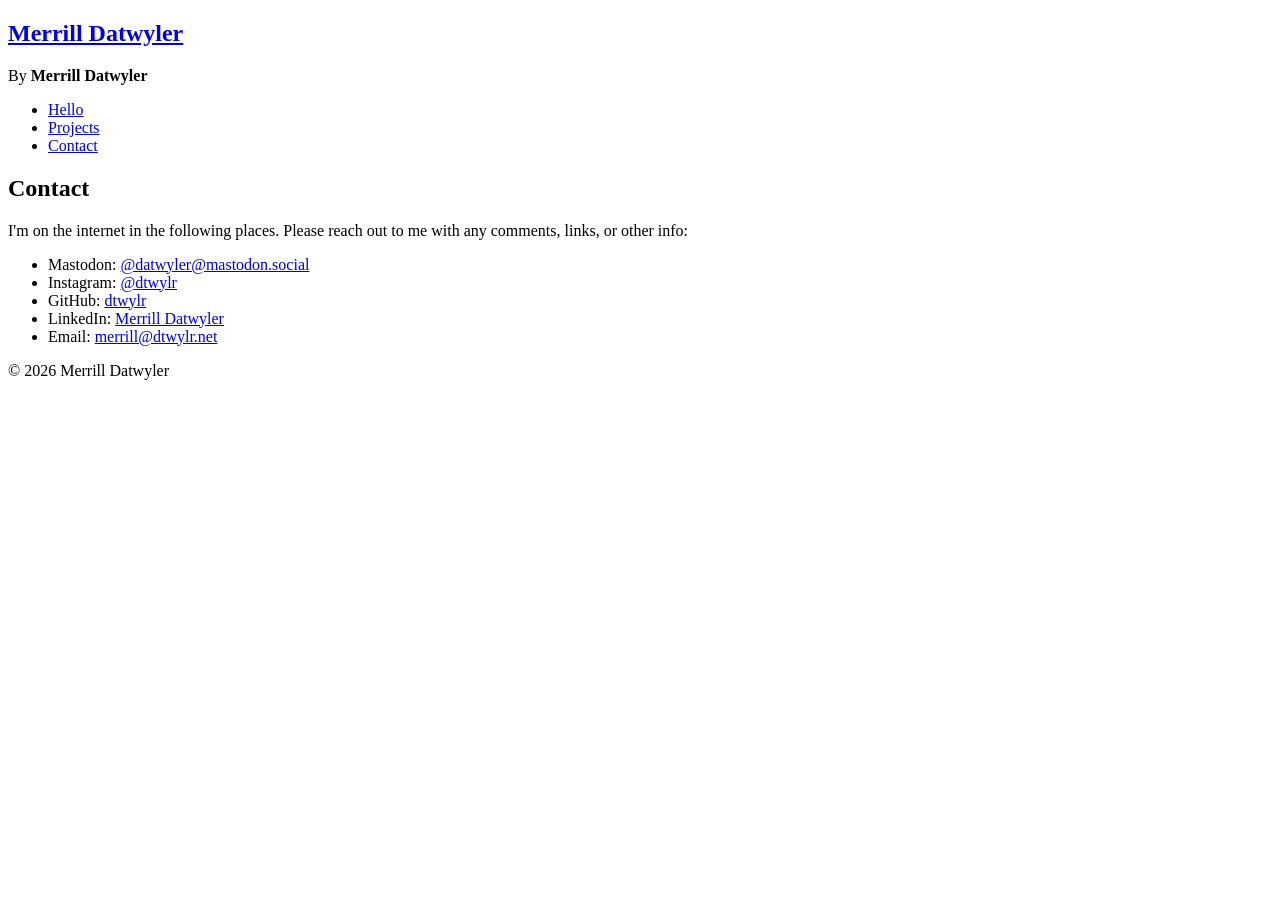
==== contact.html @ 85eaf6b4 "Update projects" ====
<!DOCTYPE html>
<html lang="en">
  <head>
    <meta charset="UTF-8" />
    <meta name="viewport" content="width=device-width, initial-scale=1.0" />
    <title>Contact - Merrill Datwyler</title>
    <link rel="stylesheet" href="dtwylr_styles.css" />
  </head>
  <body>
    <div class="page">
      <aside>
        <h1><a href="/">Merrill Datwyler</a></h1>
        <div id="nav-container"></div>
        <script>
          fetch('nav.html')
            .then(response => response.text())
            .then(data => {
              document.getElementById('nav-container').innerHTML = data;
            });
        </script>
      </aside>
      <main>
        <h2>Contact</h2>
        <p>I'm on the internet in the following places. Please reach out to me with any comments, links, or other info:</p>

        <ul>
          <li>Mastodon: <a href="https://mastodon.social/@datwyler">@datwyler@mastodon.social</a></li>
          <li>Instagram: <a href="https://instagram.com/dtwylr/">@dtwylr</a></li>
          <li>GitHub: <a href="https://github.com/dtwylr">dtwylr</a></li>
          <li>LinkedIn: <a href="https://www.linkedin.com/in/dtwylr/">Merrill Datwyler</a></li>
          <li>Email: <a href="mailto:merrill@dtwylr.net">merrill@dtwylr.net</a></li>
        </ul>
      </main>
    </div>
    <footer>
      <p>&copy; 2026 Merrill Datwyler</p>
    </footer>
  </body>
</html>
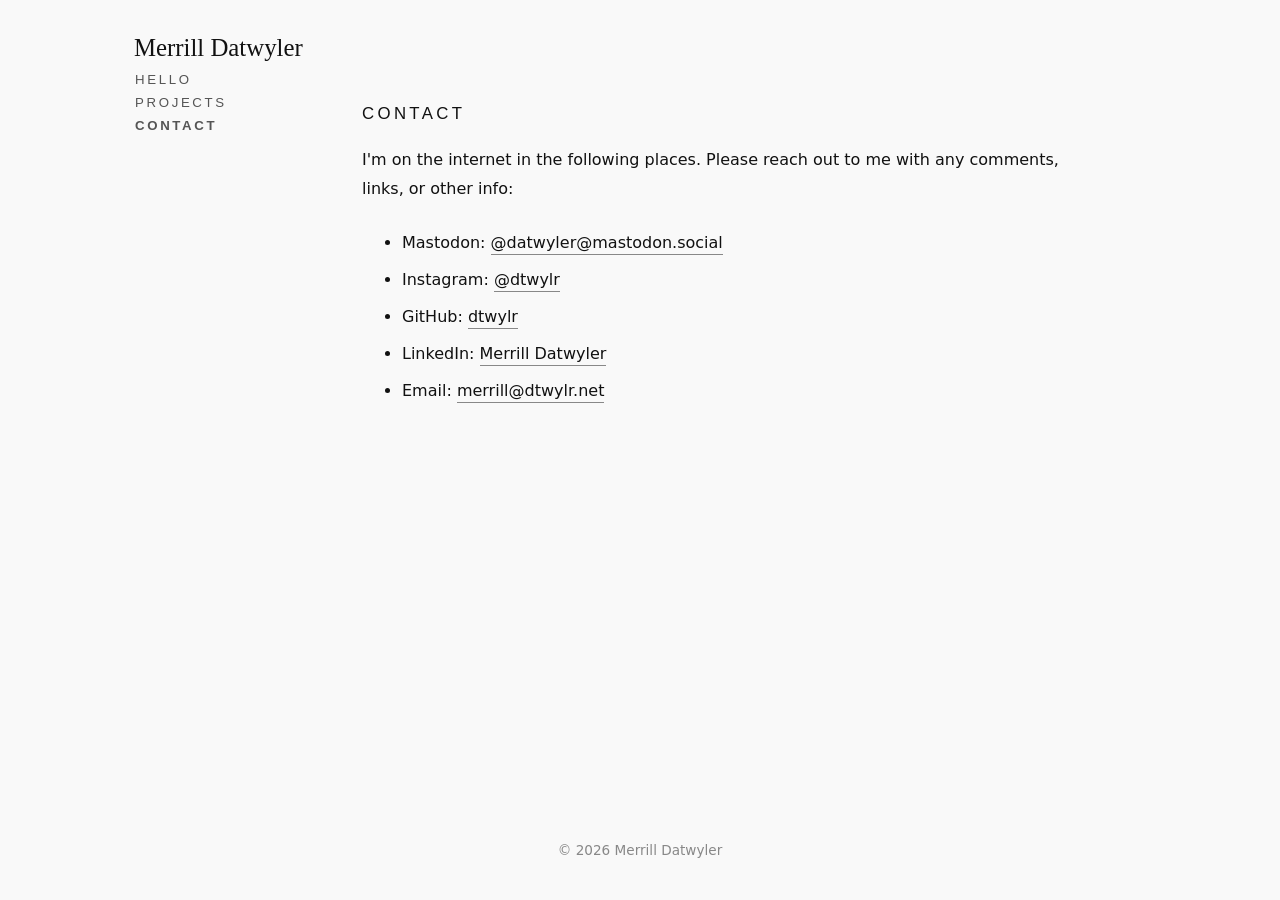
==== commit 7c693c6d: "bold current page in nav" ====
--- a/contact.html
+++ b/contact.html
@@ -12,12 +12,19 @@
         <h1><a href="/">Merrill Datwyler</a></h1>
         <div id="nav-container"></div>
         <script>
-          fetch('nav.html')
-            .then(response => response.text())
-            .then(data => {
-              document.getElementById('nav-container').innerHTML = data;
-            });
-        </script>
+			fetch('nav.html')
+			.then(response => response.text())
+			.then(data => {
+				const nav = document.getElementById('nav-container');
+				nav.innerHTML = data;
+				const currentPage = window.location.pathname;
+				nav.querySelectorAll('a').forEach(link => {
+					if (link.pathname === currentPage) {
+						link.classList.add('active');
+					}
+				});
+			});
+		</script>
       </aside>
       <main>
         <h2>Contact</h2>
--- a/dtwylr_styles.css
+++ b/dtwylr_styles.css
@@ -0,0 +1,385 @@
+/* Base styles */
+html, body {
+  margin: 0;
+  padding: 0;
+  background: #f9f9f9;
+  color: #111;
+  font-family: Verdana, system-ui, Helvetica, sans-serif;
+  line-height: 1.8;
+  font-size: 16px;
+}
+
+/* Typography */
+h1, h2, h3, h4, h5, h6 {
+  font-weight: normal;
+  margin: 2rem 0 1rem;
+  line-height: 1.2;
+}
+
+h1 {
+  font-size: 1.55em;
+  font-family: "Hoefler Text", Georgia, "Times New Roman", serif;
+  line-height: 1.3;
+  text-align: left;
+}
+
+h2 {
+  font-size: 1.05em;
+  font-family: "Gill Sans MT", "Gill Sans", "Gill Sans Std", Verdana, "Bitstream Vera Sans", sans-serif;
+  text-align: left;
+  font-weight: normal;
+  line-height: 1.8em;
+  letter-spacing: 0.2em;
+  margin: 4em 0 1em 0;
+  text-transform: uppercase;
+}
+
+h3 {
+  font-size: 0.91em;
+  font-family: "Gill Sans MT", "Gill Sans", "Gill Sans Std", Verdana, "Bitstream Vera Sans", sans-serif;
+  text-align: left;
+  font-weight: normal;
+  line-height: 1.8em;
+  letter-spacing: 0.2em;
+  margin-top: 3em;
+  margin-bottom: 1.4em;
+  text-transform: uppercase;
+}
+
+h1 + h2 {
+  margin-top: 2em;
+}
+
+p + h3 {
+  margin-top: 4em;
+}
+
+p {
+  margin: 0 0 1.6em 0;
+  padding: 0;
+}
+
+strong {
+  font-weight: normal;
+  font-size: 0.91em;
+  letter-spacing: 0.2em;
+  text-transform: uppercase;
+}
+
+/* Links — bottom border, no underline */
+a {
+  color: #111;
+  text-decoration: none;
+  border-color: #888;
+  border-width: 0 0 1px 0;
+  border-style: none none solid none;
+  padding: 3px 0px 2px 0px;
+}
+
+a:visited {
+  color: #111;
+  border-color: #999;
+  border-style: none none dotted none;
+  padding: 3px 0px 2px 0px;
+}
+
+a:hover {
+  color: #fff;
+  text-decoration: none;
+  background-color: #444;
+  border-color: #444;
+}
+
+/* Sidebar nav links: no borders, uppercase */
+#nav-container a {
+  border: 0;
+  color: #555;
+  text-transform: uppercase;
+  letter-spacing: 0.2em;
+  font-size: 0.91em;
+  padding: 4px 1px 4px 1px;
+}
+
+#nav-container a:hover {
+  color: #fff;
+  background-color: #444;
+}
+
+#nav-container a.active {
+  font-weight: bold;
+}
+
+/* Blockquotes */
+blockquote {
+  font-size: 1em;
+  margin: 2em 0 2em 0.25em;
+  padding: 0 0 0 1.25em;
+  border-left: 1px solid #888;
+  border-right: 0px solid #888;
+}
+
+/* Code and Pre */
+code {
+  font-family: ui-monospace, Menlo, Monaco, Consolas, monospace;
+  font-size: 1.09em;
+  background-color: #e8e8e8;
+  padding: 2px 2px 2px 2px;
+  border-radius: 3px;
+}
+
+pre {
+  font-family: ui-monospace, Menlo, Monaco, Consolas, monospace;
+  display: inline-block;
+  white-space: pre;
+  width: auto;
+  min-width: 93%;
+  max-width: 120%;
+  overflow-x: auto;
+  font-size: 1.0em;
+  line-height: 1.5em;
+  color: #111;
+  background-color: #e0e0e0;
+  margin: 0.5em 0 2.0em 0;
+  padding: 5px 10px 5px 10px;
+  border-width: 0;
+  border-radius: 3px;
+}
+
+pre code {
+  background-color: inherit;
+  padding: 0;
+}
+
+/* Lists */
+ul {
+  padding-left: 0.5em;
+  margin: 0 0 2em 2em;
+}
+
+ol {
+  padding-left: 0.5em;
+  margin: 0 0 2em 2em;
+}
+
+li {
+  margin-bottom: 0.5em;
+}
+
+/* Images */
+img {
+  margin-top: 5px;
+  max-width: 100%;
+  height: auto;
+}
+
+/* Layout — two-column: sidebar + content */
+body {
+  display: flex;
+  flex-direction: column;
+  min-height: 100vh;
+}
+
+.page {
+  display: flex;
+  max-width: 1060px;
+  margin: 0 auto;
+  width: 100%;
+  flex: 1;
+}
+
+/* Sidebar column */
+aside {
+  flex: 0 0 180px;
+  padding: 2rem 1rem 2rem 1.5rem;
+}
+
+aside h1 {
+  font-size: 1.55em;
+  line-height: 1.3em;
+  margin: 0 0 0.5rem 0;
+  padding: 0;
+}
+
+aside h1 a {
+  color: #111;
+  text-decoration: none;
+  border: 0;
+}
+
+#nav-container {
+  padding: 0;
+  margin: 0;
+  font-family: "Gill Sans MT", "Gill Sans", "Gill Sans Std", Verdana, "Bitstream Vera Sans", sans-serif;
+  font-size: 0.91em;
+  line-height: 1em;
+}
+
+#nav-container nav {
+  margin: 0 0 1em 0;
+}
+
+#nav-container nav ul {
+  list-style: none;
+  margin: 0;
+  padding: 0;
+  text-transform: uppercase;
+  letter-spacing: 0.2em;
+}
+
+#nav-container nav ul li {
+  margin: 0 0 0.5em 0;
+  padding: 0;
+}
+
+/* Content column */
+main {
+  flex: 1;
+  max-width: 700px;
+  margin: 2rem 0 2rem 1rem;
+  padding: 0 1rem;
+}
+
+/* Dateline */
+h2.dateline {
+  font-family: "Gill Sans MT", "Gill Sans", "Gill Sans Std", Georgia, serif;
+  font-size: 1em;
+  text-align: left;
+  font-weight: normal;
+  line-height: 1.8em;
+  letter-spacing: 0.2em;
+  margin: 2em 0 0 0;
+  color: #888;
+  text-transform: uppercase;
+}
+
+h2.dateline a {
+  color: #888;
+  text-decoration: none;
+  border: 0;
+}
+
+h2.dateline a:hover {
+  color: #fff;
+  background-color: #444;
+}
+
+dl + h2.dateline {
+  font-size: 0.9em;
+  margin: 8em 0 4em 0;
+}
+
+/* Linked List entries */
+dl.linkedlist {
+  color: #111;
+  border-width: 0 0 0px 0;
+  border-style: solid;
+  border-color: #ccc;
+  padding-bottom: 0em;
+}
+
+dl.linkedlist dt {
+  font-family: "Gill Sans MT", "Gill Sans", "Gill Sans Std", Verdana, "Bitstream Vera Sans", sans-serif;
+  font-size: 1.05em;
+  text-align: left;
+  font-weight: normal;
+  margin: 0 0 0.4em 0;
+  letter-spacing: 0.15em;
+  text-transform: uppercase;
+  margin-top: 2em;
+}
+
+dl.linkedlist dt a {
+  padding-top: 2px;
+  padding-bottom: 0px;
+  color: #111;
+  border-style: solid;
+  border-color: #aaa;
+}
+
+dl.linkedlist dt a:visited {
+  border-style: dotted;
+  border-color: #aaa;
+  color: #333;
+}
+
+dl.linkedlist dt a:hover {
+  color: #fff;
+  background-color: #444;
+}
+
+dl.linkedlist dd {
+  margin: auto auto 5em 0em;
+}
+
+dl.linkedlist dd p {
+  margin: 0 0 1.6em 0;
+}
+
+dl.linkedlist blockquote {
+  margin: 0 0 0 0.25em;
+  padding: 0 0em 0 1em;
+  border-left: 1px solid #888;
+  border-right: 0px solid #888;
+}
+
+dl.linkedlist blockquote a {
+  color: #333;
+}
+
+/* Permalink star */
+a.permalink {
+  color: #aaa;
+  border: 0;
+  padding: 3px 3px 3px 5px;
+  margin-left: 0.5em;
+  font-family: "Hiragino Kaku Gothic Pro", "Osaka", "Zapf Dingbats";
+}
+
+dt:hover a.permalink {
+  color: #fff;
+}
+
+h2.dateline:hover a.permalink {
+  color: #fff;
+  padding: 3px;
+}
+
+/* Footer */
+footer {
+  text-align: center;
+  padding: 1rem 0;
+  color: #888;
+  font-size: 0.85em;
+}
+
+/* Small print */
+p.smallprint {
+  margin-top: 4em;
+  line-height: 1.8em;
+  text-align: left;
+  color: #888;
+  font-size: 0.91em;
+}
+
+/* HR */
+hr {
+  margin: 2em 1em 2em 0;
+  text-align: center;
+  border-color: #888;
+  border-width: 0;
+  border-style: dotted;
+}
+
+/* Responsive: stack sidebar on small screens */
+@media (max-width: 640px) {
+  .page {
+    flex-direction: column;
+  }
+  aside {
+    flex: none;
+    padding: 1.5rem 1rem 1rem;
+  }
+  main {
+    margin: 1rem 0 0 0;
+  }
+}
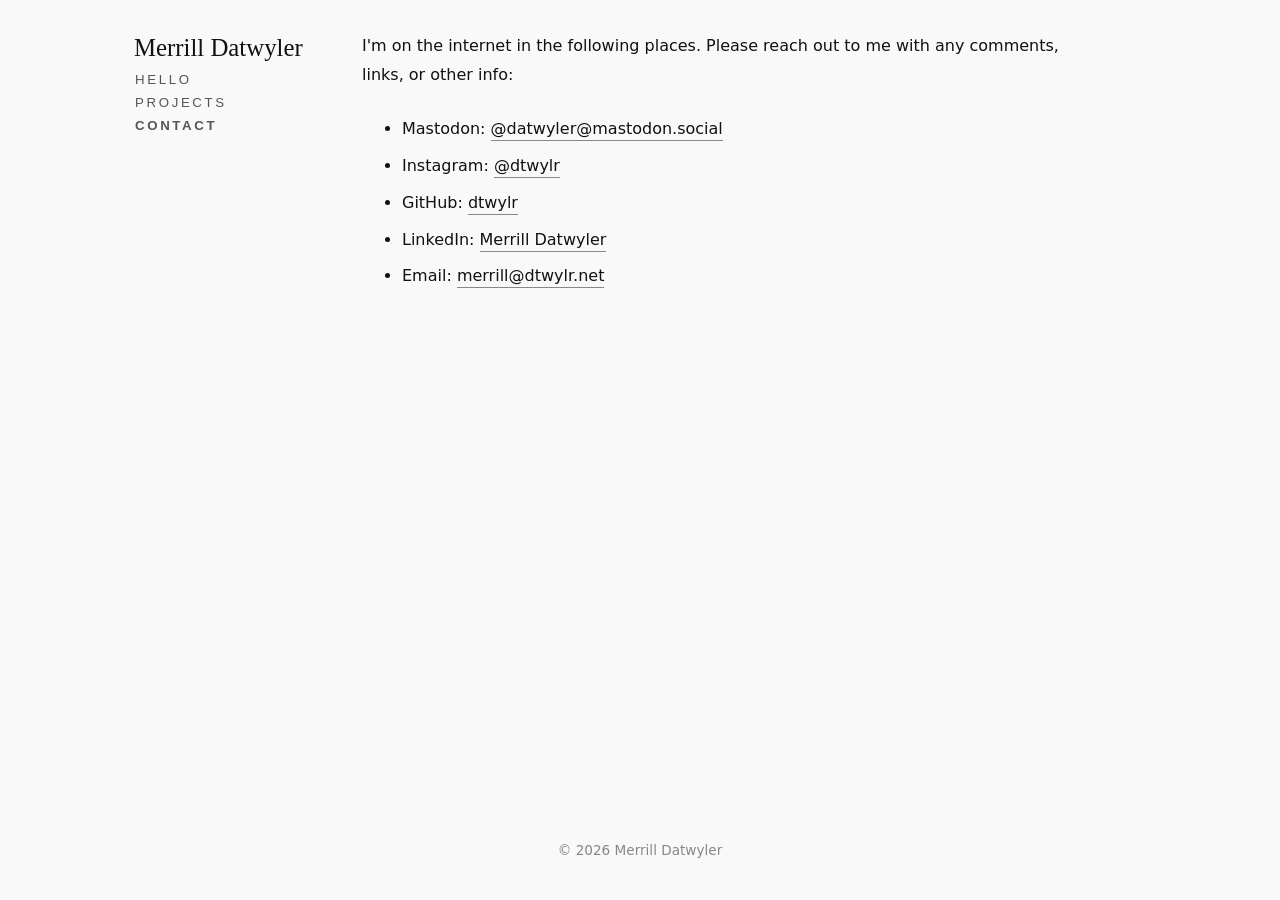
==== commit 26ee69be: "Various stylistic changes" ====
--- a/contact.html
+++ b/contact.html
@@ -27,9 +27,7 @@
 		</script>
       </aside>
       <main>
-        <h2>Contact</h2>
         <p>I'm on the internet in the following places. Please reach out to me with any comments, links, or other info:</p>
-
         <ul>
           <li>Mastodon: <a href="https://mastodon.social/@datwyler">@datwyler@mastodon.social</a></li>
           <li>Instagram: <a href="https://instagram.com/dtwylr/">@dtwylr</a></li>
--- a/dtwylr_styles.css
+++ b/dtwylr_styles.css
@@ -106,6 +106,7 @@
 }
 
 #nav-container a.active {
+  color: #555;
   font-weight: bold;
 }
 
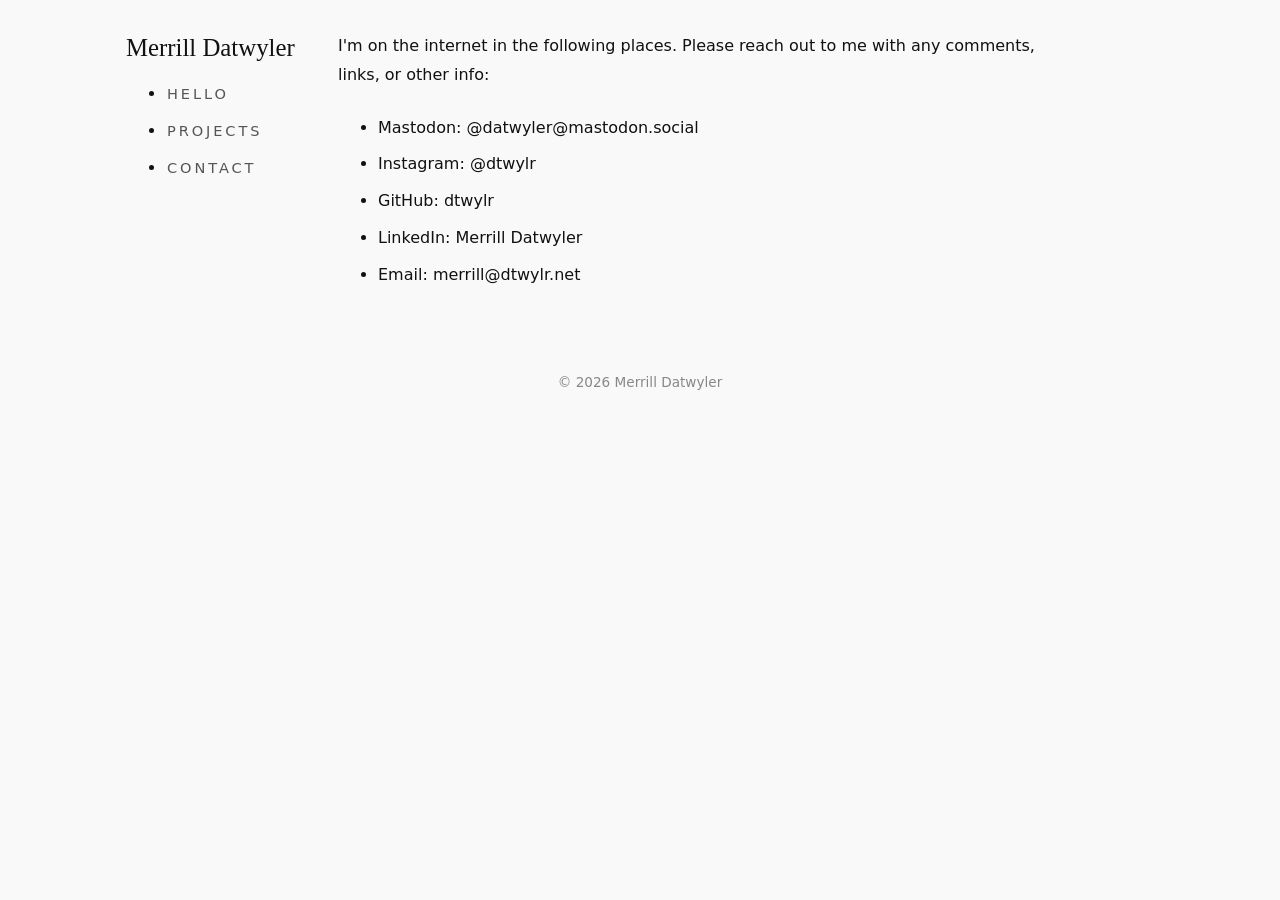
==== commit 15ad3334: "Revert "bold current page in nav" This reverts commit 7c693c6df562effb1e2f46b58df9e72d9572afa3." ====
--- a/contact.html
+++ b/contact.html
@@ -12,19 +12,12 @@
         <h1><a href="/">Merrill Datwyler</a></h1>
         <div id="nav-container"></div>
         <script>
-			fetch('nav.html')
-			.then(response => response.text())
-			.then(data => {
-				const nav = document.getElementById('nav-container');
-				nav.innerHTML = data;
-				const currentPage = window.location.pathname;
-				nav.querySelectorAll('a').forEach(link => {
-					if (link.pathname === currentPage) {
-						link.classList.add('active');
-					}
-				});
-			});
-		</script>
+          fetch('nav.html')
+            .then(response => response.text())
+            .then(data => {
+              document.getElementById('nav-container').innerHTML = data;
+            });
+        </script>
       </aside>
       <main>
         <p>I'm on the internet in the following places. Please reach out to me with any comments, links, or other info:</p>
--- a/dtwylr_styles.css
+++ b/dtwylr_styles.css
@@ -5,89 +5,65 @@
   background: #f9f9f9;
   color: #111;
   font-family: Verdana, system-ui, Helvetica, sans-serif;
+  font-size: 16px;
   line-height: 1.8;
-  font-size: 16px;
 }
 
 /* Typography */
 h1, h2, h3, h4, h5, h6 {
+  font-family: "Gill Sans MT", "Gill Sans", "Gill Sans Std",
+               Verdana, sans-serif;
   font-weight: normal;
-  margin: 2rem 0 1rem;
-  line-height: 1.2;
+  line-height: 1.5;
 }
 
 h1 {
+  font-family: "Hoefler Text", Georgia, "Times New Roman", serif;
   font-size: 1.55em;
-  font-family: "Hoefler Text", Georgia, "Times New Roman", serif;
   line-height: 1.3;
-  text-align: left;
+  margin: 0 0 2rem;
 }
 
 h2 {
   font-size: 1.05em;
-  font-family: "Gill Sans MT", "Gill Sans", "Gill Sans Std", Verdana, "Bitstream Vera Sans", sans-serif;
-  text-align: left;
-  font-weight: normal;
-  line-height: 1.8em;
   letter-spacing: 0.2em;
-  margin: 4em 0 1em 0;
+  margin: 4rem 0 1rem;
   text-transform: uppercase;
 }
 
 h3 {
   font-size: 0.91em;
-  font-family: "Gill Sans MT", "Gill Sans", "Gill Sans Std", Verdana, "Bitstream Vera Sans", sans-serif;
-  text-align: left;
-  font-weight: normal;
-  line-height: 1.8em;
   letter-spacing: 0.2em;
-  margin-top: 3em;
-  margin-bottom: 1.4em;
+  margin: 3rem 0 1rem;
   text-transform: uppercase;
 }
 
 h1 + h2 {
-  margin-top: 2em;
+  margin-top: 2rem;
 }
 
 p + h3 {
-  margin-top: 4em;
+  margin-top: 3rem;
 }
 
 p {
-  margin: 0 0 1.6em 0;
-  padding: 0;
+  margin: 0 0 1.5rem;
 }
 
-strong {
-  font-weight: normal;
-  font-size: 0.91em;
-  letter-spacing: 0.2em;
-  text-transform: uppercase;
+/* Sidebar */
+aside h1 {
+  margin: 0 0 1rem;
 }
 
-/* Links — bottom border, no underline */
-a {
-  color: #111;
+/* Links */
+a,
+a:visited {
+  color: inherit;
   text-decoration: none;
-  border-color: #888;
-  border-width: 0 0 1px 0;
-  border-style: none none solid none;
-  padding: 3px 0px 2px 0px;
-}
-
-a:visited {
-  color: #111;
-  border-color: #999;
-  border-style: none none dotted none;
-  padding: 3px 0px 2px 0px;
 }
 
 a:hover {
-  color: #fff;
-  text-decoration: none;
-  background-color: #444;
-  border-color: #444;
+  text-decoration: underline;
 }
 
 /* Sidebar nav links: no borders, uppercase */
@@ -106,281 +82,91 @@
 }
 
 #nav-container a.active {
-  color: #555;
+  color: #111;
   font-weight: bold;
 }
 
 /* Blockquotes */
 blockquote {
-  font-size: 1em;
-  margin: 2em 0 2em 0.25em;
-  padding: 0 0 0 1.25em;
+  margin: 2rem 0;
+  padding: 0 0 0 1.25rem;
   border-left: 1px solid #888;
-  border-right: 0px solid #888;
-}
-
-/* Code and Pre */
-code {
-  font-family: ui-monospace, Menlo, Monaco, Consolas, monospace;
-  font-size: 1.09em;
-  background-color: #e8e8e8;
-  padding: 2px 2px 2px 2px;
-  border-radius: 3px;
-}
-
-pre {
-  font-family: ui-monospace, Menlo, Monaco, Consolas, monospace;
-  display: inline-block;
-  white-space: pre;
-  width: auto;
-  min-width: 93%;
-  max-width: 120%;
-  overflow-x: auto;
-  font-size: 1.0em;
-  line-height: 1.5em;
-  color: #111;
-  background-color: #e0e0e0;
-  margin: 0.5em 0 2.0em 0;
-  padding: 5px 10px 5px 10px;
-  border-width: 0;
-  border-radius: 3px;
-}
-
-pre code {
-  background-color: inherit;
-  padding: 0;
 }
 
 /* Lists */
-ul {
-  padding-left: 0.5em;
-  margin: 0 0 2em 2em;
-}
-
+ul,
 ol {
-  padding-left: 0.5em;
-  margin: 0 0 2em 2em;
+  margin: 0 0 2rem 2rem;
+  padding-left: 0.5rem;
 }
 
 li {
-  margin-bottom: 0.5em;
+  margin-bottom: 0.5rem;
 }
 
 /* Images */
 img {
-  margin-top: 5px;
   max-width: 100%;
   height: auto;
+  margin-top: 0.5rem;
 }
 
-/* Layout — two-column: sidebar + content */
-body {
+/* Layout */
+.page {
   display: flex;
-  flex-direction: column;
-  min-height: 100vh;
+  width: 100%;
+  max-width: 1060px;
+  margin: 0 auto;
 }
 
-.page {
-  display: flex;
-  max-width: 1060px;
-  margin: 0 auto;
-  width: 100%;
-  flex: 1;
+/* Sidebar */
+aside {
+  flex: 0 0 180px;
+  padding: 2rem 1rem;
 }
 
-/* Sidebar column */
-aside {
-  flex: 0 0 180px;
-  padding: 2rem 1rem 2rem 1.5rem;
-}
-
-aside h1 {
-  font-size: 1.55em;
-  line-height: 1.3em;
-  margin: 0 0 0.5rem 0;
-  padding: 0;
-}
-
-aside h1 a {
-  color: #111;
-  text-decoration: none;
-  border: 0;
-}
-
-#nav-container {
-  padding: 0;
-  margin: 0;
-  font-family: "Gill Sans MT", "Gill Sans", "Gill Sans Std", Verdana, "Bitstream Vera Sans", sans-serif;
-  font-size: 0.91em;
-  line-height: 1em;
-}
-
-#nav-container nav {
-  margin: 0 0 1em 0;
-}
-
-#nav-container nav ul {
-  list-style: none;
-  margin: 0;
-  padding: 0;
-  text-transform: uppercase;
-  letter-spacing: 0.2em;
-}
-
-#nav-container nav ul li {
-  margin: 0 0 0.5em 0;
-  padding: 0;
-}
-
-/* Content column */
+/* Content */
 main {
   flex: 1;
   max-width: 700px;
-  margin: 2rem 0 2rem 1rem;
+  margin: 2rem 0;
   padding: 0 1rem;
 }
 
-/* Dateline */
-h2.dateline {
-  font-family: "Gill Sans MT", "Gill Sans", "Gill Sans Std", Georgia, serif;
-  font-size: 1em;
-  text-align: left;
-  font-weight: normal;
-  line-height: 1.8em;
-  letter-spacing: 0.2em;
-  margin: 2em 0 0 0;
+/* Small print */
+p.smallprint {
+  margin-top: 3rem;
   color: #888;
-  text-transform: uppercase;
+  font-size: 0.91em;
 }
 
-h2.dateline a {
-  color: #888;
-  text-decoration: none;
+/* Horizontal rule */
+hr {
+  margin: 2rem 1rem 2rem 0;
   border: 0;
-}
-
-h2.dateline a:hover {
-  color: #fff;
-  background-color: #444;
-}
-
-dl + h2.dateline {
-  font-size: 0.9em;
-  margin: 8em 0 4em 0;
-}
-
-/* Linked List entries */
-dl.linkedlist {
-  color: #111;
-  border-width: 0 0 0px 0;
-  border-style: solid;
-  border-color: #ccc;
-  padding-bottom: 0em;
-}
-
-dl.linkedlist dt {
-  font-family: "Gill Sans MT", "Gill Sans", "Gill Sans Std", Verdana, "Bitstream Vera Sans", sans-serif;
-  font-size: 1.05em;
-  text-align: left;
-  font-weight: normal;
-  margin: 0 0 0.4em 0;
-  letter-spacing: 0.15em;
-  text-transform: uppercase;
-  margin-top: 2em;
-}
-
-dl.linkedlist dt a {
-  padding-top: 2px;
-  padding-bottom: 0px;
-  color: #111;
-  border-style: solid;
-  border-color: #aaa;
-}
-
-dl.linkedlist dt a:visited {
-  border-style: dotted;
-  border-color: #aaa;
-  color: #333;
-}
-
-dl.linkedlist dt a:hover {
-  color: #fff;
-  background-color: #444;
-}
-
-dl.linkedlist dd {
-  margin: auto auto 5em 0em;
-}
-
-dl.linkedlist dd p {
-  margin: 0 0 1.6em 0;
-}
-
-dl.linkedlist blockquote {
-  margin: 0 0 0 0.25em;
-  padding: 0 0em 0 1em;
-  border-left: 1px solid #888;
-  border-right: 0px solid #888;
-}
-
-dl.linkedlist blockquote a {
-  color: #333;
-}
-
-/* Permalink star */
-a.permalink {
-  color: #aaa;
-  border: 0;
-  padding: 3px 3px 3px 5px;
-  margin-left: 0.5em;
-  font-family: "Hiragino Kaku Gothic Pro", "Osaka", "Zapf Dingbats";
-}
-
-dt:hover a.permalink {
-  color: #fff;
-}
-
-h2.dateline:hover a.permalink {
-  color: #fff;
-  padding: 3px;
+  border-top: 1px dotted #888;
 }
 
 /* Footer */
 footer {
-  text-align: center;
   padding: 1rem 0;
   color: #888;
   font-size: 0.85em;
+  text-align: center;
 }
 
-/* Small print */
-p.smallprint {
-  margin-top: 4em;
-  line-height: 1.8em;
-  text-align: left;
-  color: #888;
-  font-size: 0.91em;
-}
-
-/* HR */
-hr {
-  margin: 2em 1em 2em 0;
-  text-align: center;
-  border-color: #888;
-  border-width: 0;
-  border-style: dotted;
-}
-
-/* Responsive: stack sidebar on small screens */
+/* Responsive */
 @media (max-width: 640px) {
   .page {
     flex-direction: column;
   }
+
   aside {
     flex: none;
-    padding: 1.5rem 1rem 1rem;
+    padding: 1.5rem 1rem;
   }
+
   main {
-    margin: 1rem 0 0 0;
+    margin: 1rem 0;
   }
-}
+}
